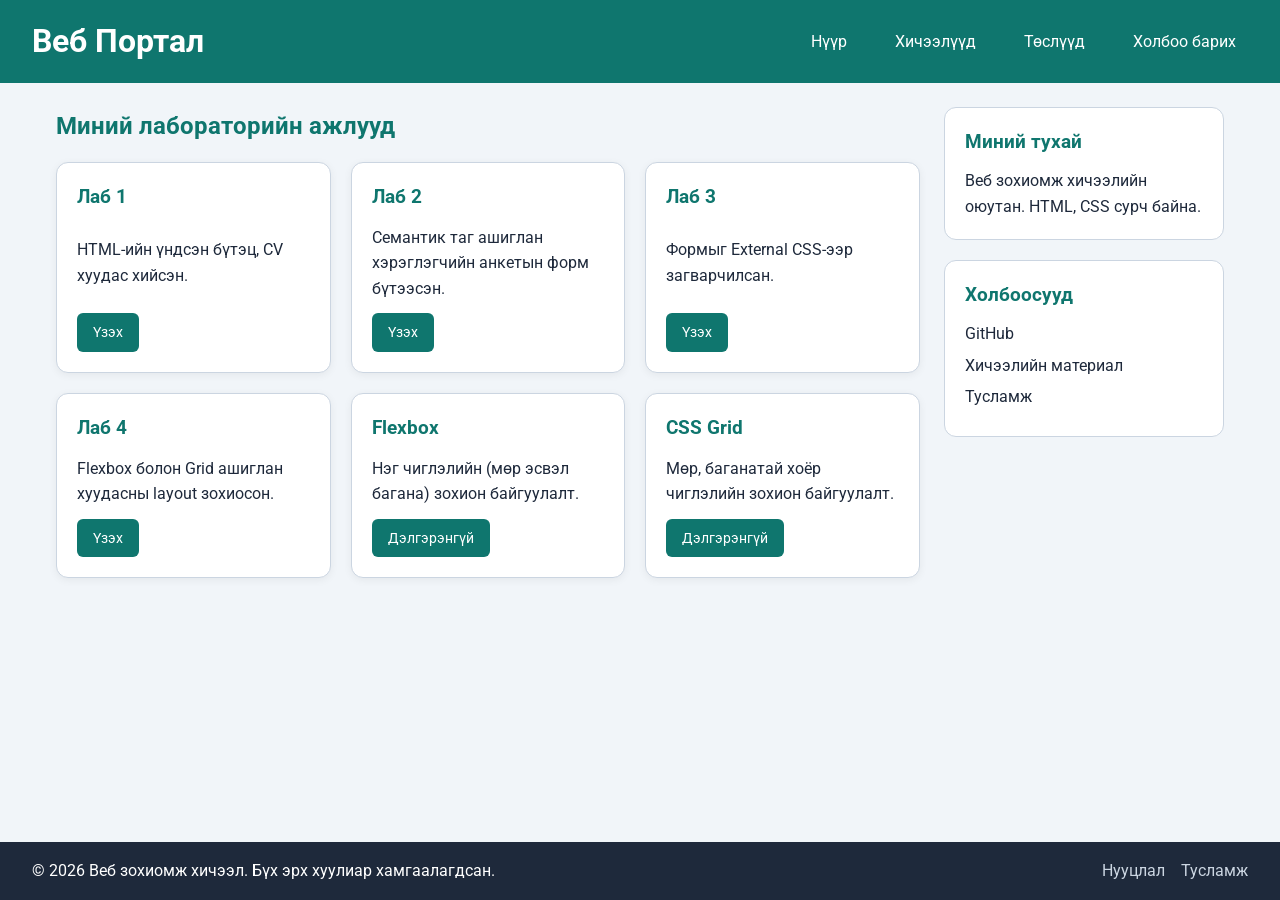
==== lab4.html @ c61eb19a "Rename files" ====
<!DOCTYPE html>
<html lang="mn">
<head>
  <meta charset="UTF-8">
  <meta name="viewport" content="width=device-width, initial-scale=1.0">
  <title>Лаборатори 04: Flexbox ба Grid Layout</title>
  <link rel="preconnect" href="https://fonts.googleapis.com">
  <link href="https://fonts.googleapis.com/css2?family=Roboto:wght@400;500;700&display=swap" rel="stylesheet">
  <link rel="stylesheet" href="lab4.css">
</head>
<body>

  <!-- HEADER + NAV (Flexbox) -->
  <header class="site-header">
    <h1 class="logo">Веб Портал</h1>
    <nav class="navbar">
      <ul class="nav-list">
        <li><a href="#">Нүүр</a></li>
        <li><a href="#">Хичээлүүд</a></li>
        <li><a href="#">Төслүүд</a></li>
        <li><a href="#">Холбоо барих</a></li>
      </ul>
    </nav>
  </header>

  <!-- ҮНДСЭН БҮТЭЦ (Grid): main + sidebar -->
  <div class="layout">

    <main class="content">
      <h2 class="section-title">Миний лабораторийн ажлууд</h2>

      <!-- Картууд (Grid, 3 багана) -->
      <section class="card-grid">
        <article class="card">
          <h3>Лаб 1</h3>
          <p>HTML-ийн үндсэн бүтэц, CV хуудас хийсэн.</p>
          <a class="card-link" href="lab1.html">Үзэх</a>
        </article>

        <article class="card">
          <h3>Лаб 2</h3>
          <p>Семантик таг ашиглан хэрэглэгчийн анкетын форм бүтээсэн.</p>
          <a class="card-link" href="#">Үзэх</a>
        </article>

        <article class="card">
          <h3>Лаб 3</h3>
          <p>Формыг External CSS-ээр загварчилсан.</p>
          <a class="card-link" href="index.html">Үзэх</a>
        </article>

        <article class="card">
          <h3>Лаб 4</h3>
          <p>Flexbox болон Grid ашиглан хуудасны layout зохиосон.</p>
          <a class="card-link" href="#">Үзэх</a>
        </article>

        <article class="card">
          <h3>Flexbox</h3>
          <p>Нэг чиглэлийн (мөр эсвэл багана) зохион байгуулалт.</p>
          <a class="card-link" href="#">Дэлгэрэнгүй</a>
        </article>

        <article class="card">
          <h3>CSS Grid</h3>
          <p>Мөр, баганатай хоёр чиглэлийн зохион байгуулалт.</p>
          <a class="card-link" href="#">Дэлгэрэнгүй</a>
        </article>
      </section>
    </main>

    <!-- SIDEBAR -->
    <aside class="sidebar">
      <section class="widget">
        <h3>Миний тухай</h3>
        <p>Веб зохиомж хичээлийн оюутан. HTML, CSS сурч байна.</p>
      </section>

      <section class="widget">
        <h3>Холбоосууд</h3>
        <ul class="widget-list">
          <li><a href="#">GitHub</a></li>
          <li><a href="#">Хичээлийн материал</a></li>
          <li><a href="#">Тусламж</a></li>
        </ul>
      </section>
    </aside>

  </div>

  <!-- FOOTER (Flexbox) -->
  <footer class="site-footer">
    <p>&copy; 2026 Веб зохиомж хичээл. Бүх эрх хуулиар хамгаалагдсан.</p>
    <ul class="footer-links">
      <li><a href="#">Нууцлал</a></li>
      <li><a href="#">Тусламж</a></li>
    </ul>
  </footer>

</body>
</html>
---- lab4.css ----
:root {
  --primary: #0f766e;
  --primary-dark: #0b4f4a;
  --bg: #f1f5f9;
  --card: #ffffff;
  --text: #1e293b;
  --border: #cbd5e1;
}

* { box-sizing: border-box; margin: 0; padding: 0; }

body {
  font-family: 'Roboto', Arial, sans-serif;
  background: var(--bg);
  color: var(--text);
  line-height: 1.6;
  min-height: 100vh;
  display: flex;                 /* footer-ийг доош нь түлхэнэ */
  flex-direction: column;
}

a { text-decoration: none; }
ul { list-style: none; }

/* ===== HEADER + NAV: Flexbox ===== */
.site-header {
  background: var(--primary);
  color: #fff;
  padding: 16px 32px;
  display: flex;
  justify-content: space-between;   /* лого зүүн, цэс баруун */
  align-items: center;              /* босоо төвлөрүүлнэ */
  flex-wrap: wrap;
  gap: 16px;
}

.nav-list {
  display: flex;
  gap: 24px;
}

.nav-list a {
  color: #fff;
  padding: 6px 12px;
  border-radius: 6px;
  transition: background .2s;
}
.nav-list a:hover { background: var(--primary-dark); }

/* ===== ҮНДСЭН LAYOUT: Grid (main + sidebar) ===== */
.layout {
  flex: 1;
  width: 100%;
  max-width: 1200px;
  margin: 24px auto;
  padding: 0 16px;
  display: grid;
  grid-template-columns: 1fr 280px;   /* агуулга + sidebar */
  gap: 24px;
  align-items: start;
}

.section-title {
  margin-bottom: 16px;
  color: var(--primary);
}

/* ===== КАРТ GRID: 3 багана ===== */
.card-grid {
  display: grid;
  grid-template-columns: repeat(3, 1fr);
  gap: 20px;
}

.card {
  background: var(--card);
  border: 1px solid var(--border);
  border-radius: 12px;
  padding: 20px;
  box-shadow: 0 2px 8px rgba(0,0,0,.06);
  display: flex;                    /* картын дотор Flexbox */
  flex-direction: column;
  justify-content: space-between;
  gap: 12px;
  transition: transform .2s;
}
.card:hover { transform: translateY(-4px); }
.card h3 { color: var(--primary); }

.card-link {
  align-self: flex-start;
  background: var(--primary);
  color: #fff;
  padding: 8px 16px;
  border-radius: 6px;
  font-size: 14px;
}
.card-link:hover { background: var(--primary-dark); }

/* ===== SIDEBAR ===== */
.sidebar {
  display: flex;
  flex-direction: column;
  gap: 20px;
}

.widget {
  background: var(--card);
  border: 1px solid var(--border);
  border-radius: 12px;
  padding: 20px;
}
.widget h3 {
  margin-bottom: 10px;
  color: var(--primary);
}
.widget-list li { margin-bottom: 6px; }
.widget-list a { color: var(--text); }
.widget-list a:hover { color: var(--primary); }

/* ===== FOOTER: Flexbox ===== */
.site-footer {
  background: var(--text);
  color: #fff;
  padding: 16px 32px;
  display: flex;
  justify-content: space-between;
  align-items: center;
  flex-wrap: wrap;
  gap: 12px;
}
.footer-links { display: flex; gap: 16px; }
.footer-links a { color: #cbd5e1; }
.footer-links a:hover { color: #fff; }

/* ===== Responsive ===== */
@media (max-width: 900px) {
  .layout { grid-template-columns: 1fr; }          /* sidebar доош орно */
  .card-grid { grid-template-columns: repeat(2, 1fr); }
}

@media (max-width: 600px) {
  .card-grid { grid-template-columns: 1fr; }
  .site-header,
  .site-footer { justify-content: center; text-align: center; }
}
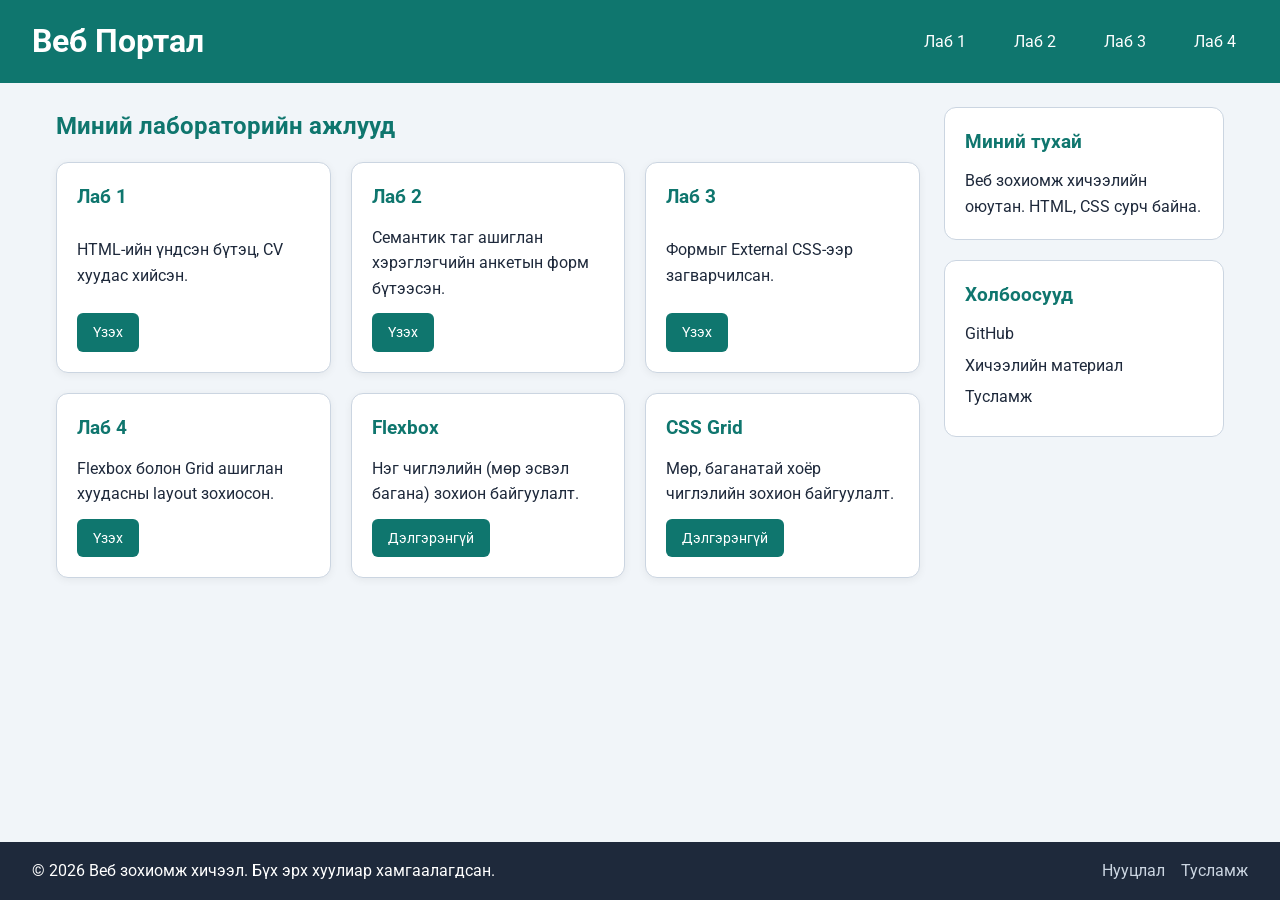
==== commit 72e57079: "Clean CSS for Lab 3 and Lab 4" ====
--- a/lab4.html
+++ b/lab4.html
@@ -10,26 +10,23 @@
 </head>
 <body>
 
-  <!-- HEADER + NAV (Flexbox) -->
   <header class="site-header">
     <h1 class="logo">Веб Портал</h1>
     <nav class="navbar">
       <ul class="nav-list">
-        <li><a href="#">Нүүр</a></li>
-        <li><a href="#">Хичээлүүд</a></li>
-        <li><a href="#">Төслүүд</a></li>
-        <li><a href="#">Холбоо барих</a></li>
+        <li><a href="lab1.html">Лаб 1</a></li>
+        <li><a href="lab2.html">Лаб 2</a></li>
+        <li><a href="lab3.html">Лаб 3</a></li>
+        <li><a href="lab4.html">Лаб 4</a></li>
       </ul>
     </nav>
   </header>
 
-  <!-- ҮНДСЭН БҮТЭЦ (Grid): main + sidebar -->
   <div class="layout">
 
     <main class="content">
       <h2 class="section-title">Миний лабораторийн ажлууд</h2>
 
-      <!-- Картууд (Grid, 3 багана) -->
       <section class="card-grid">
         <article class="card">
           <h3>Лаб 1</h3>
@@ -40,19 +37,19 @@
         <article class="card">
           <h3>Лаб 2</h3>
           <p>Семантик таг ашиглан хэрэглэгчийн анкетын форм бүтээсэн.</p>
-          <a class="card-link" href="#">Үзэх</a>
+          <a class="card-link" href="lab2.html">Үзэх</a>
         </article>
 
         <article class="card">
           <h3>Лаб 3</h3>
           <p>Формыг External CSS-ээр загварчилсан.</p>
-          <a class="card-link" href="index.html">Үзэх</a>
+          <a class="card-link" href="lab3.html">Үзэх</a>
         </article>
 
         <article class="card">
           <h3>Лаб 4</h3>
           <p>Flexbox болон Grid ашиглан хуудасны layout зохиосон.</p>
-          <a class="card-link" href="#">Үзэх</a>
+          <a class="card-link" href="lab4.html">Үзэх</a>
         </article>
 
         <article class="card">
@@ -69,7 +66,6 @@
       </section>
     </main>
 
-    <!-- SIDEBAR -->
     <aside class="sidebar">
       <section class="widget">
         <h3>Миний тухай</h3>
@@ -79,7 +75,7 @@
       <section class="widget">
         <h3>Холбоосууд</h3>
         <ul class="widget-list">
-          <li><a href="#">GitHub</a></li>
+          <li><a href="https://github.com/HURENBAAVGAI/web-development-lab">GitHub</a></li>
           <li><a href="#">Хичээлийн материал</a></li>
           <li><a href="#">Тусламж</a></li>
         </ul>
@@ -88,7 +84,6 @@
 
   </div>
 
-  <!-- FOOTER (Flexbox) -->
   <footer class="site-footer">
     <p>&copy; 2026 Веб зохиомж хичээл. Бүх эрх хуулиар хамгаалагдсан.</p>
     <ul class="footer-links">
